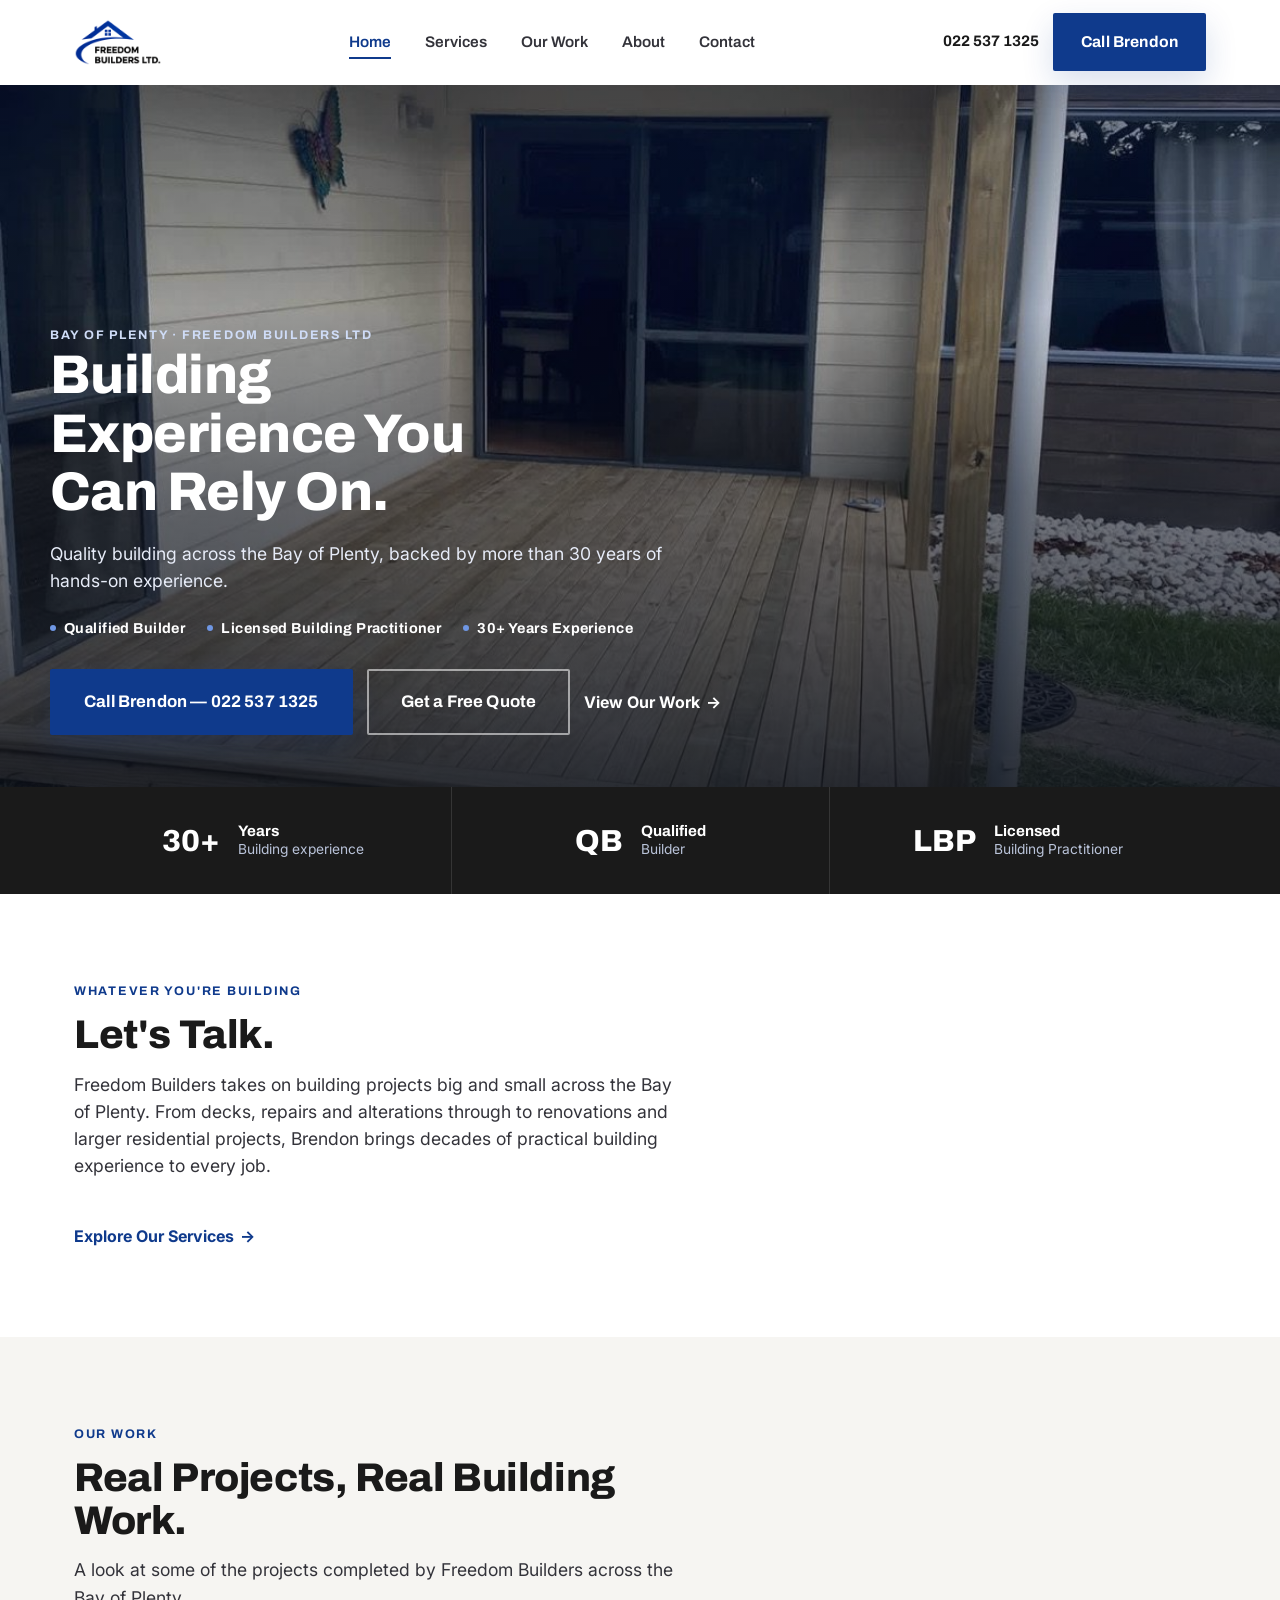
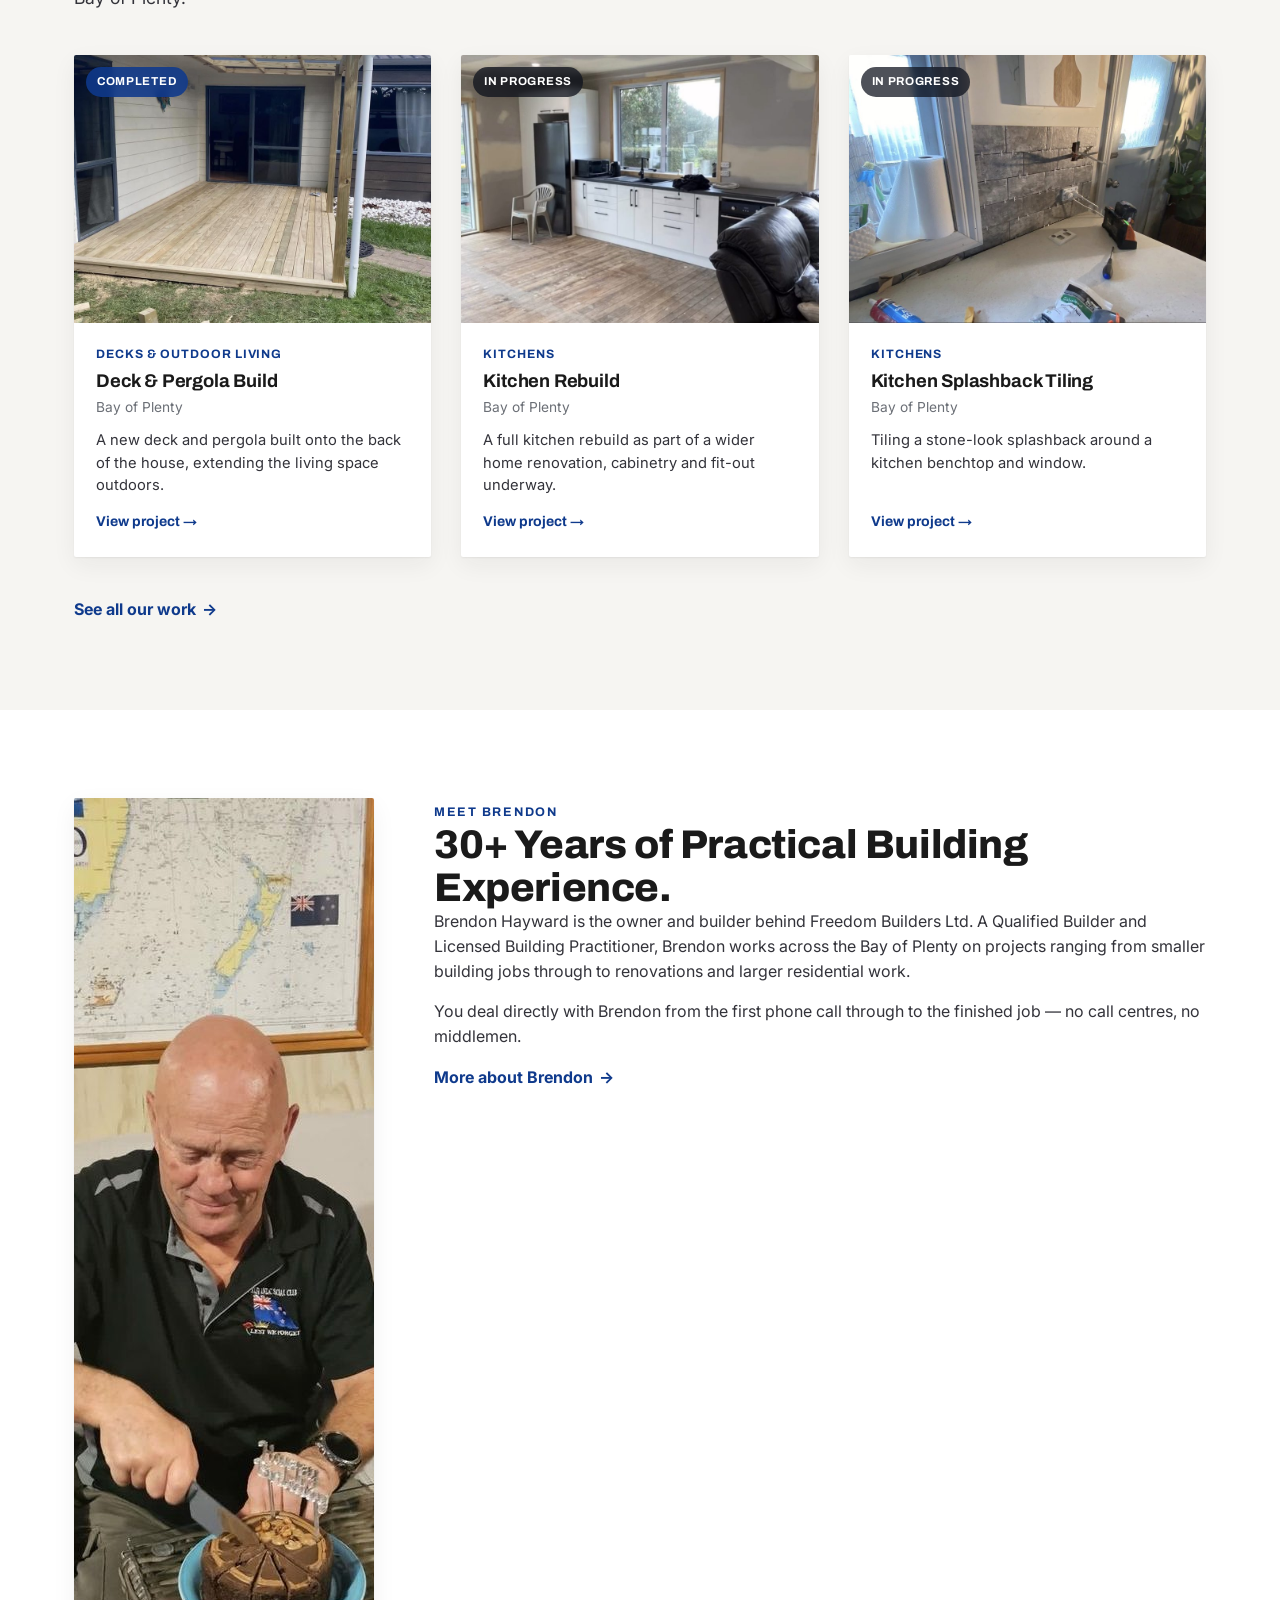
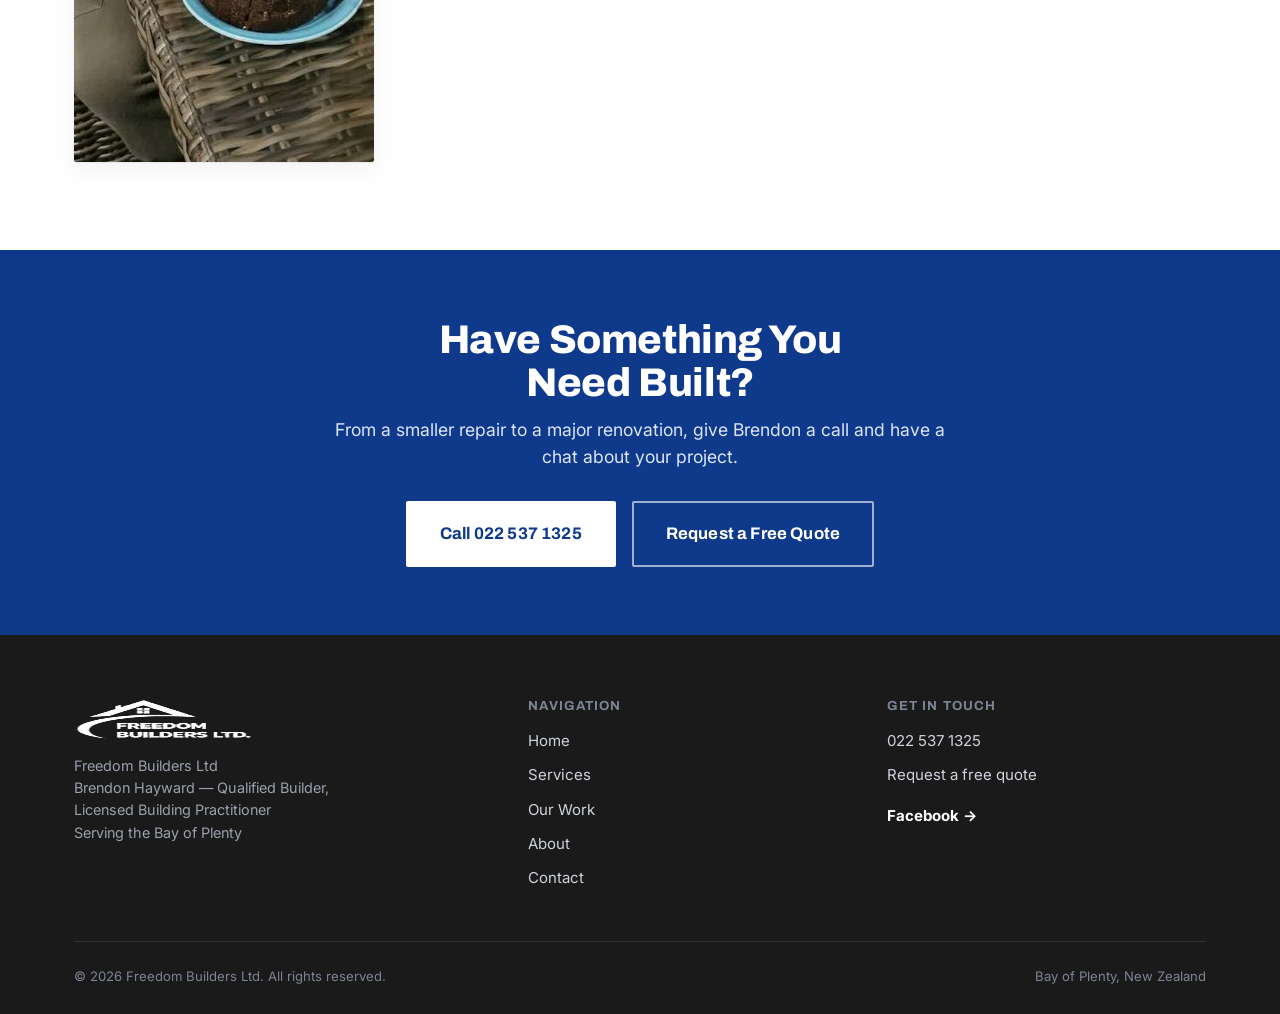
==== index.html @ c98bbc46 "Add files via upload" ====
<!doctype html>
<html lang="en-NZ">
<head>
<meta charset="UTF-8">
<meta name="viewport" content="width=device-width, initial-scale=1">
<title>Freedom Builders Ltd | Builder Bay of Plenty — Brendon Hayward, LBP</title>
<meta name="description" content="Qualified Builder and Licensed Building Practitioner with 30+ years of experience across the Bay of Plenty. Free quotes. Call Brendon on 022 537 1325.">
<link rel="canonical" href="https://freedombuilders.co.nz/">
<meta property="og:title" content="Freedom Builders Ltd | Builder Bay of Plenty — Brendon Hayward, LBP">
<meta property="og:description" content="Qualified Builder and Licensed Building Practitioner with 30+ years of experience across the Bay of Plenty. Free quotes. Call Brendon on 022 537 1325.">
<meta property="og:type" content="website">
<meta property="og:url" content="https://freedombuilders.co.nz/">
<meta property="og:image" content="https://freedombuilders.co.nz/images/projects/deck-completed-card.jpg">
<meta name="twitter:card" content="summary_large_image">
<link rel="icon" type="image/png" href="/images/logo/favicon.png">
<link rel="apple-touch-icon" href="/images/logo/apple-touch-icon.png">
<link rel="preconnect" href="https://fonts.googleapis.com">
<link rel="preconnect" href="https://fonts.gstatic.com" crossorigin>
<link href="https://fonts.googleapis.com/css2?family=Archivo:wght@600;700;800&family=Inter:wght@400;500;600;700&display=swap" rel="stylesheet">
<link rel="stylesheet" href="/css/styles.css">
<script type="application/ld+json">
{
  "@context": "https://schema.org",
  "@type": "GeneralContractor",
  "name": "Freedom Builders Ltd",
  "founder": "Brendon Hayward",
  "telephone": "0225371325",
  "areaServed": "Bay of Plenty, New Zealand",
  "url": "https://freedombuilders.co.nz",
  "sameAs": ["https://www.facebook.com/share/1A9sNbgAdS/?mibextid=wwXIfr"],
  "description": "Qualified Builder and Licensed Building Practitioner with 30+ years of experience, based in the Bay of Plenty, New Zealand."
}
</script>
</head>
<body class="">

  <a class="skip-link" href="#main">Skip to main content</a>
  <header class="site-header">
    <div class="container">
      <a class="brand" href="/" aria-label="Freedom Builders Ltd — home">
        <img src="/images/logo/logo-mark-header.png" alt="Freedom Builders Ltd" width="230" height="60">
      </a>
      <nav class="main-nav" aria-label="Primary navigation"><ul><li><a href="/" aria-current="page">Home</a></li><li><a href="/services/">Services</a></li><li><a href="/our-work/">Our Work</a></li><li><a href="/about/">About</a></li><li><a href="/contact/">Contact</a></li></ul></nav>
      <div class="header-cta">
        <span class="header-phone">022 537 1325</span>
        <a class="btn btn-primary" href="tel:0225371325">Call Brendon</a>
      </div>
      <button class="hamburger" aria-label="Open menu" aria-expanded="false" aria-controls="mobile-nav">
        <span></span><span></span><span></span>
      </button>
    </div>
    <div id="mobile-nav"><nav class="mobile-nav" aria-label="Mobile navigation"><ul><li><a href="/" aria-current="page">Home</a></li><li><a href="/services/">Services</a></li><li><a href="/our-work/">Our Work</a></li><li><a href="/about/">About</a></li><li><a href="/contact/">Contact</a></li></ul><a class="btn btn-primary btn-block" href="/contact/">Get a Free Quote</a></nav></div>
  </header>

<main id="main">

<section class="hero">
  <div class="hero-media">
    <img src="/images/projects/deck-completed-large.jpg" alt="A completed deck and pergola built by Freedom Builders in the Bay of Plenty" width="1179" height="1560">
  </div>
  <div class="container hero-inner">
    <span class="eyebrow on-dark">Bay of Plenty · Freedom Builders Ltd</span>
    <h1>Building Experience You Can Rely On.</h1>
    <p class="lede">Quality building across the Bay of Plenty, backed by more than 30 years of hands-on experience.</p>
    <div class="hero-credentials">
      <span>Qualified Builder</span>
      <span>Licensed Building Practitioner</span>
      <span>30+ Years Experience</span>
    </div>
    <div class="hero-actions">
      <a class="btn btn-primary btn-lg" href="tel:0225371325">Call Brendon — 022 537 1325</a>
      <a class="btn btn-outline on-dark btn-lg" href="/contact/">Get a Free Quote</a>
      <a class="btn-ghost" href="/our-work/">View Our Work</a>
    </div>
  </div>
</section>

<section class="trust-strip">
  <div class="container trust-cards">
    <div class="trust-card"><span class="num">30+</span><span class="label"><strong>Years</strong>Building experience</span></div>
    <div class="trust-card"><span class="num">QB</span><span class="label"><strong>Qualified</strong>Builder</span></div>
    <div class="trust-card"><span class="num">LBP</span><span class="label"><strong>Licensed</strong>Building Practitioner</span></div>
  </div>
</section>

<section class="section">
  <div class="container">
    <div class="section-head reveal">
      <span class="eyebrow">Whatever You're Building</span>
      <h2>Let's Talk.</h2>
      <p class="lede">Freedom Builders takes on building projects big and small across the Bay of Plenty. From decks, repairs and alterations through to renovations and larger residential projects, Brendon brings decades of practical building experience to every job.</p>
    </div>
    <a class="btn-ghost" href="/services/">Explore Our Services</a>
  </div>
</section>

<section class="section section-offwhite">
  <div class="container">
    <div class="section-head reveal">
      <span class="eyebrow">Our Work</span>
      <h2>Real Projects, Real Building Work.</h2>
      <p class="lede">A look at some of the projects completed by Freedom Builders across the Bay of Plenty.</p>
    </div>
    <div class="work-grid">
      <article class="project-card reveal">
              <a class="thumb-wrap" href="/projects/deck-pergola-bay-of-plenty/" aria-label="View Deck & Pergola Build">
                <span class="stage-tag stage-completed">Completed</span>
                <img src="/images/projects/deck-completed-card.jpg" alt="Deck & Pergola Build — Decks & Outdoor Living, Bay of Plenty" loading="lazy" width="900" height="675">
              </a>
              <div class="body">
                <span class="cat">Decks & Outdoor Living</span>
                <h3>Deck & Pergola Build</h3>
                <p class="loc">Bay of Plenty</p>
                <p class="desc">A new deck and pergola built onto the back of the house, extending the living space outdoors.</p>
                <a class="view-link" href="/projects/deck-pergola-bay-of-plenty/">View project →</a>
              </div>
            </article><article class="project-card reveal">
              <a class="thumb-wrap" href="/projects/kitchen-rebuild-bay-of-plenty/" aria-label="View Kitchen Rebuild">
                <span class="stage-tag ">In Progress</span>
                <img src="/images/projects/kitchen-renovation-card.jpg" alt="Kitchen Rebuild — Kitchens, Bay of Plenty" loading="lazy" width="900" height="675">
              </a>
              <div class="body">
                <span class="cat">Kitchens</span>
                <h3>Kitchen Rebuild</h3>
                <p class="loc">Bay of Plenty</p>
                <p class="desc">A full kitchen rebuild as part of a wider home renovation, cabinetry and fit-out underway.</p>
                <a class="view-link" href="/projects/kitchen-rebuild-bay-of-plenty/">View project →</a>
              </div>
            </article><article class="project-card reveal">
              <a class="thumb-wrap" href="/projects/kitchen-splashback-tiling-bay-of-plenty/" aria-label="View Kitchen Splashback Tiling">
                <span class="stage-tag ">In Progress</span>
                <img src="/images/projects/kitchen-backsplash-card.jpg" alt="Kitchen Splashback Tiling — Kitchens, Bay of Plenty" loading="lazy" width="900" height="675">
              </a>
              <div class="body">
                <span class="cat">Kitchens</span>
                <h3>Kitchen Splashback Tiling</h3>
                <p class="loc">Bay of Plenty</p>
                <p class="desc">Tiling a stone-look splashback around a kitchen benchtop and window.</p>
                <a class="view-link" href="/projects/kitchen-splashback-tiling-bay-of-plenty/">View project →</a>
              </div>
            </article>
    </div>
    <div class="section-foot">
      <a class="btn-ghost" href="/our-work/">See all our work</a>
    </div>
  </div>
</section>

<section class="section">
  <div class="container about-hero-grid">
    <div class="about-photo reveal">
      <img src="/images/brendon/brendon-card.jpg" alt="Brendon Hayward, owner and builder at Freedom Builders Ltd" width="900" height="964">
    </div>
    <div class="about-copy reveal">
      <span class="eyebrow">Meet Brendon</span>
      <h2>30+ Years of Practical Building Experience.</h2>
      <p>Brendon Hayward is the owner and builder behind Freedom Builders Ltd. A Qualified Builder and Licensed Building Practitioner, Brendon works across the Bay of Plenty on projects ranging from smaller building jobs through to renovations and larger residential work.</p>
      <p>You deal directly with Brendon from the first phone call through to the finished job — no call centres, no middlemen.</p>
      <a class="btn-ghost" href="/about/">More about Brendon</a>
    </div>
  </div>
</section>

<section class="cta-band">
  <div class="container">
    <h2>Have Something You Need Built?</h2>
    <p class="lede">From a smaller repair to a major renovation, give Brendon a call and have a chat about your project.</p>
    <div class="actions">
      <a class="btn btn-primary btn-lg" href="tel:0225371325">Call 022 537 1325</a>
      <a class="btn btn-outline btn-lg" href="/contact/">Request a Free Quote</a>
    </div>
  </div>
</section>

</main>

  <footer class="site-footer">
    <div class="container">
      <div class="footer-grid">
        <div class="footer-brand">
          <img src="/images/logo/logo-mark-header.png" alt="Freedom Builders Ltd" width="180" height="47">
          <p>Freedom Builders Ltd<br>Brendon Hayward — Qualified Builder, Licensed Building Practitioner<br>Serving the Bay of Plenty</p>
        </div>
        <div class="footer-col">
          <h4>Navigation</h4>
          <ul>
            <li><a href="/">Home</a></li>
            <li><a href="/services/">Services</a></li>
            <li><a href="/our-work/">Our Work</a></li>
            <li><a href="/about/">About</a></li>
            <li><a href="/contact/">Contact</a></li>
          </ul>
        </div>
        <div class="footer-col">
          <h4>Get In Touch</h4>
          <ul>
            <li><a href="tel:0225371325">022 537 1325</a></li>
            <li><a href="/contact/">Request a free quote</a></li>
            <li><a class="footer-social" href="https://www.facebook.com/share/1A9sNbgAdS/?mibextid=wwXIfr" target="_blank" rel="noopener">Facebook →</a></li>
          </ul>
        </div>
      </div>
      <div class="footer-bottom">
        <span>&copy; <span id="year">2026</span> Freedom Builders Ltd. All rights reserved.</span>
        <span>Bay of Plenty, New Zealand</span>
      </div>
    </div>
  </footer>


  <div class="mobile-bar">
    <a class="call" href="tel:0225371325">📞 Call Brendon</a>
    <a class="quote" href="/contact/">Free Quote</a>
  </div>


  <div class="lightbox" role="dialog" aria-modal="true" aria-label="Project photo viewer">
    <button class="lightbox-close" aria-label="Close">&times;</button>
    <button class="lightbox-prev" aria-label="Previous photo">&#8249;</button>
    <img src="" alt="">
    <button class="lightbox-next" aria-label="Next photo">&#8250;</button>
    <p class="lightbox-caption"></p>
  </div>

<script src="/js/main.js" defer></script>
</body>
</html>
---- css/styles.css ----
/* ==========================================================================
   Freedom Builders Ltd — stylesheet
   Palette derived from the supplied logo mark.
   ========================================================================== */

:root {
  --blue: #0f3a8c;
  --blue-dark: #0a2a68;
  --blue-light: #e8edf9;
  --charcoal: #1a1a1a;
  --charcoal-soft: #33333a;
  --white: #ffffff;
  --offwhite: #f6f5f2;
  --line: #e3e1db;
  --muted: #6b6f76;

  --font-display: "Archivo", "Helvetica Neue", Arial, sans-serif;
  --font-body: "Inter", "Helvetica Neue", Arial, sans-serif;

  --container: 1180px;
  --radius: 2px;
  --shadow-card: 0 1px 2px rgba(26,26,26,0.06), 0 8px 24px rgba(26,26,26,0.06);
  --shadow-lift: 0 12px 32px rgba(15,58,140,0.16);

  --nav-h: 84px;
  --nav-h-scrolled: 64px;
}

@media (prefers-reduced-motion: reduce) {
  *, *::before, *::after {
    animation-duration: 0.001ms !important;
    animation-iteration-count: 1 !important;
    transition-duration: 0.001ms !important;
    scroll-behavior: auto !important;
  }
}

* { box-sizing: border-box; }
html { scroll-behavior: smooth; }

body {
  margin: 0;
  font-family: var(--font-body);
  color: var(--charcoal);
  background: var(--white);
  line-height: 1.55;
  -webkit-font-smoothing: antialiased;
  padding-bottom: 62px; /* space for mobile sticky bar */
}
@media (min-width: 861px) { body { padding-bottom: 0; } }

img { max-width: 100%; display: block; }
a { color: inherit; text-decoration: none; }
ul { list-style: none; margin: 0; padding: 0; }
h1, h2, h3, h4 { font-family: var(--font-display); margin: 0; line-height: 1.08; letter-spacing: -0.01em; }
p { margin: 0; }
button { font-family: inherit; cursor: pointer; }

.container { max-width: var(--container); margin: 0 auto; padding: 0 24px; }

:focus-visible {
  outline: 3px solid var(--blue);
  outline-offset: 2px;
}

.skip-link {
  position: absolute; left: -999px; top: 0;
  background: var(--blue); color: #fff; padding: 12px 20px; z-index: 200;
}
.skip-link:focus { left: 12px; top: 12px; }

/* ---------- type scale ---------- */
.eyebrow {
  font-family: var(--font-display);
  font-weight: 700;
  font-size: 0.78rem;
  letter-spacing: 0.14em;
  text-transform: uppercase;
  color: var(--blue);
}
.eyebrow.on-dark { color: #a9c0ee; }

h1, .h1 { font-weight: 800; font-size: clamp(2.1rem, 5.2vw, 3.4rem); }
h2, .h2 { font-weight: 800; font-size: clamp(1.7rem, 3.6vw, 2.5rem); }
h3, .h3 { font-weight: 700; font-size: clamp(1.15rem, 2vw, 1.4rem); }

.lede { font-size: 1.1rem; color: var(--charcoal-soft); max-width: 56ch; }
.muted { color: var(--muted); }

/* ---------- buttons ---------- */
.btn {
  display: inline-flex;
  align-items: center;
  justify-content: center;
  gap: 10px;
  font-family: var(--font-display);
  font-weight: 700;
  font-size: 0.98rem;
  letter-spacing: 0.01em;
  padding: 15px 26px;
  border-radius: var(--radius);
  border: 2px solid transparent;
  transition: transform 0.15s ease, box-shadow 0.15s ease, background 0.15s ease, color 0.15s ease;
  white-space: nowrap;
}
.btn:hover { transform: translateY(-1px); }
.btn-primary { background: var(--blue); color: #fff; box-shadow: var(--shadow-lift); }
.btn-primary:hover { background: var(--blue-dark); }
.btn-outline { background: transparent; border-color: var(--charcoal); color: var(--charcoal); }
.btn-outline:hover { border-color: var(--blue); color: var(--blue); }
.btn-outline.on-dark { border-color: rgba(255,255,255,0.55); color: #fff; }
.btn-outline.on-dark:hover { border-color: #fff; }
.btn-ghost { background: transparent; color: var(--blue); padding: 8px 0; font-weight: 700; }
.btn-ghost::after { content: "→"; margin-left: 6px; transition: transform 0.15s ease; display: inline-block; }
.btn-ghost:hover::after { transform: translateX(4px); }
.btn-lg { padding: 18px 32px; font-size: 1.05rem; }
.btn-block { width: 100%; }

/* ---------- header ---------- */
.site-header {
  position: sticky; top: 0; z-index: 100;
  background: rgba(255,255,255,0.96);
  backdrop-filter: saturate(180%) blur(8px);
  border-bottom: 1px solid transparent;
  transition: box-shadow 0.2s ease, border-color 0.2s ease;
}
.site-header.is-scrolled {
  box-shadow: 0 2px 16px rgba(0,0,0,0.06);
  border-bottom-color: var(--line);
}
.site-header .container {
  display: flex; align-items: center; justify-content: space-between;
  height: var(--nav-h);
  transition: height 0.2s ease;
}
.site-header.is-scrolled .container { height: var(--nav-h-scrolled); }

.brand { display: flex; align-items: center; }
.brand img { height: 46px; width: auto; transition: height 0.2s ease; }
.site-header.is-scrolled .brand img { height: 38px; }

.main-nav { display: none; }
.main-nav ul { display: flex; gap: 34px; align-items: center; }
.main-nav a {
  font-family: var(--font-display); font-weight: 600; font-size: 0.96rem;
  color: var(--charcoal-soft); position: relative; padding: 6px 0;
}
.main-nav a:hover { color: var(--blue); }
.main-nav a[aria-current="page"] { color: var(--blue); }
.main-nav a[aria-current="page"]::after {
  content: ""; position: absolute; left: 0; right: 0; bottom: -3px; height: 2px; background: var(--blue);
}
.header-cta { display: none; align-items: center; gap: 14px; }
.header-phone { font-family: var(--font-display); font-weight: 700; color: var(--charcoal); font-size: 0.95rem; }

.hamburger {
  display: flex; flex-direction: column; justify-content: center; gap: 5px;
  width: 44px; height: 44px; border: none; background: none; padding: 0;
}
.hamburger span { display: block; width: 24px; height: 2.5px; background: var(--charcoal); margin: 0 auto; transition: transform 0.2s ease, opacity 0.2s ease; }
.hamburger[aria-expanded="true"] span:nth-child(1) { transform: translateY(7.5px) rotate(45deg); }
.hamburger[aria-expanded="true"] span:nth-child(2) { opacity: 0; }
.hamburger[aria-expanded="true"] span:nth-child(3) { transform: translateY(-7.5px) rotate(-45deg); }

.mobile-nav {
  display: none;
  position: fixed; inset: var(--nav-h-scrolled) 0 0 0; z-index: 99;
  background: #fff; padding: 8px 24px 32px;
  overflow-y: auto;
}
.mobile-nav.is-open { display: block; }
.mobile-nav ul { display: flex; flex-direction: column; }
.mobile-nav a {
  display: block; padding: 16px 4px; font-family: var(--font-display);
  font-weight: 700; font-size: 1.2rem; border-bottom: 1px solid var(--line); color: var(--charcoal);
}
.mobile-nav a[aria-current="page"] { color: var(--blue); }
.mobile-nav .btn { margin-top: 20px; }

@media (min-width: 861px) {
  .main-nav { display: block; }
  .header-cta { display: flex; }
  .hamburger, .mobile-nav { display: none !important; }
}

@media (max-width: 860px) {
  /* keep header a constant height on mobile so the full-screen menu always
     lines up flush under it, whether or not the page has been scrolled */
  .site-header .container { height: var(--nav-h-scrolled) !important; }
  .brand img { height: 38px !important; }
}

/* ---------- mobile sticky contact bar ---------- */
.mobile-bar {
  position: fixed; left: 0; right: 0; bottom: 0; z-index: 90;
  display: grid; grid-template-columns: 1fr 1fr;
  border-top: 1px solid var(--line);
  box-shadow: 0 -4px 18px rgba(0,0,0,0.08);
}
.mobile-bar a {
  display: flex; align-items: center; justify-content: center; gap: 8px;
  padding: 15px 10px; font-family: var(--font-display); font-weight: 700; font-size: 0.95rem;
}
.mobile-bar .call { background: var(--blue); color: #fff; }
.mobile-bar .quote { background: var(--charcoal); color: #fff; }
@media (min-width: 861px) { .mobile-bar { display: none; } }

/* ---------- hero ---------- */
.hero {
  position: relative; color: #fff;
  min-height: 78vh;
  display: flex; align-items: flex-end;
  overflow: hidden;
}
.hero-media { position: absolute; inset: 0; z-index: 0; }
.hero-media img { width: 100%; height: 100%; object-fit: cover; object-position: 68% 45%; }
.hero-media::after {
  content: ""; position: absolute; inset: 0;
  background: linear-gradient(0deg, rgba(10,15,25,0.86) 0%, rgba(10,15,25,0.55) 42%, rgba(10,15,25,0.18) 68%, rgba(10,15,25,0.35) 100%);
}
.hero-inner { position: relative; z-index: 1; padding: 64px 0 52px; width: 100%; }
.hero .eyebrow { color: #cfdcf7; margin-bottom: 14px; }
.hero h1 { max-width: 15ch; }
.hero .lede { color: #e7ecf8; margin: 18px 0 8px; }
.hero-credentials { display: flex; flex-wrap: wrap; gap: 10px 22px; margin: 22px 0 30px; font-family: var(--font-display); font-weight: 700; font-size: 0.9rem; letter-spacing: 0.03em; }
.hero-credentials span { display: flex; align-items: center; gap: 8px; }
.hero-credentials span::before { content: ""; width: 6px; height: 6px; background: #6f97e4; border-radius: 50%; }
.hero-actions { display: flex; flex-wrap: wrap; gap: 14px; align-items: center; }
.hero-actions .btn-ghost { color: #fff; }
.hero-actions .btn-ghost::after { color: #fff; }

.page-hero {
  position: relative; color: #fff; padding: 168px 0 64px; overflow: hidden;
}
.page-hero-media { position: absolute; inset: 0; z-index: 0; }
.page-hero-media img { width: 100%; height: 100%; object-fit: cover; }
.page-hero-media::after { content: ""; position: absolute; inset: 0; background: linear-gradient(100deg, rgba(8,12,22,0.92) 10%, rgba(10,20,40,0.62) 100%); }
.page-hero .container { position: relative; z-index: 1; }
.page-hero h1 { max-width: 20ch; }
.page-hero .lede { color: #e3e9f7; margin-top: 16px; }
.page-hero.no-media { background: var(--charcoal); }

/* ---------- trust strip (signature element: the licence card) ---------- */
.trust-strip { background: var(--charcoal); padding: 0; }
.trust-cards { display: grid; grid-template-columns: 1fr; }
@media (min-width: 701px) { .trust-cards { grid-template-columns: repeat(3, 1fr); } }
.trust-card {
  padding: 30px 24px; border-top: 1px solid rgba(255,255,255,0.1); color: #fff;
  display: flex; align-items: center; gap: 18px;
}
@media (min-width: 701px) {
  .trust-card { border-top: none; border-left: 1px solid rgba(255,255,255,0.12); justify-content: center; text-align: left; }
  .trust-card:first-child { border-left: none; }
}
.trust-card .num { font-family: var(--font-display); font-weight: 800; font-size: 1.9rem; color: #fff; white-space: nowrap; }
.trust-card .label { font-size: 0.86rem; color: #b9c3d9; line-height: 1.3; }
.trust-card .label strong { display: block; color: #fff; font-family: var(--font-display); font-weight: 700; font-size: 0.95rem; }

/* ---------- sections ---------- */
.section { padding: 88px 0; }
.section-tight { padding: 56px 0; }
.section-offwhite { background: var(--offwhite); }
.section-charcoal { background: var(--charcoal); color: #fff; }
.section-charcoal .muted { color: #a7acb8; }
.section-head { max-width: 640px; margin-bottom: 44px; }
.section-head .eyebrow { margin-bottom: 12px; display: block; }
.section-head h2 { margin-bottom: 14px; }
.section-foot { margin-top: 40px; }

/* ---------- services ---------- */
.services-grid { display: grid; grid-template-columns: 1fr; gap: 1px; background: var(--line); border: 1px solid var(--line); }
@media (min-width: 641px) { .services-grid { grid-template-columns: repeat(2, 1fr); } }
@media (min-width: 981px) { .services-grid { grid-template-columns: repeat(4, 1fr); } }
.service-card { background: #fff; padding: 30px 26px; transition: background 0.15s ease; }
.service-card:hover { background: var(--blue-light); }
.service-card .num { font-family: var(--font-display); font-weight: 800; color: var(--blue); font-size: 0.85rem; letter-spacing: 0.06em; }
.service-card h3 { margin: 14px 0 10px; }
.service-card p { color: var(--muted); font-size: 0.95rem; }

/* ---------- why grid ---------- */
.why-grid { display: grid; grid-template-columns: 1fr; gap: 36px; }
@media (min-width: 701px) { .why-grid { grid-template-columns: repeat(2, 1fr); gap: 44px 40px; } }
.why-item { display: flex; gap: 18px; }
.why-item .mark { flex: none; width: 46px; height: 46px; border-radius: 50%; background: var(--blue-light); color: var(--blue); display: flex; align-items: center; justify-content: center; font-family: var(--font-display); font-weight: 800; }
.why-item h3 { margin-bottom: 6px; }
.why-item p { color: var(--muted); font-size: 0.95rem; }

/* ---------- process steps ---------- */
.steps { display: grid; grid-template-columns: 1fr; gap: 0; counter-reset: step; }
@media (min-width: 861px) { .steps { grid-template-columns: repeat(5, 1fr); } }
.step { padding: 26px 22px 26px 0; border-top: 1px solid var(--line); position: relative; }
@media (min-width: 861px) { .step { border-top: none; border-left: 1px solid var(--line); padding: 4px 20px 0; } .step:first-child { border-left: none; } }
.step .step-num { font-family: var(--font-display); font-weight: 800; color: var(--blue); font-size: 1rem; letter-spacing: 0.04em; }
.step h3 { margin: 10px 0 8px; font-size: 1.05rem; }
.step p { color: var(--muted); font-size: 0.92rem; }

/* ---------- work / gallery ---------- */
.filters { display: flex; flex-wrap: wrap; gap: 10px; margin-bottom: 36px; }
.filter-btn {
  font-family: var(--font-display); font-weight: 700; font-size: 0.86rem;
  padding: 10px 18px; border: 1px solid var(--line); background: #fff; color: var(--charcoal-soft);
  border-radius: 999px; transition: all 0.15s ease;
}
.filter-btn:hover { border-color: var(--blue); color: var(--blue); }
.filter-btn.is-active { background: var(--charcoal); border-color: var(--charcoal); color: #fff; }

.work-grid { display: grid; grid-template-columns: 1fr; gap: 28px; }
@media (min-width: 641px) { .work-grid { grid-template-columns: repeat(2, 1fr); gap: 30px; } }
@media (min-width: 1021px) { .work-grid { grid-template-columns: repeat(3, 1fr); } }

.project-card { background: #fff; box-shadow: var(--shadow-card); border-radius: var(--radius); overflow: hidden; display: flex; flex-direction: column; }
.project-card .thumb-wrap { position: relative; aspect-ratio: 4/3; overflow: hidden; background: #ddd; }
.project-card .thumb-wrap img { width: 100%; height: 100%; object-fit: cover; transition: transform 0.4s ease; }
.project-card:hover .thumb-wrap img { transform: scale(1.05); }
.stage-tag {
  position: absolute; top: 12px; left: 12px; z-index: 2;
  font-family: var(--font-display); font-weight: 700; font-size: 0.72rem; letter-spacing: 0.06em; text-transform: uppercase;
  padding: 6px 11px; border-radius: 999px; color: #fff; background: rgba(10,15,25,0.72); backdrop-filter: blur(3px);
}
.stage-tag.stage-completed { background: rgba(15,58,140,0.88); }
.project-card .body { padding: 22px 22px 24px; flex: 1; display: flex; flex-direction: column; }
.project-card .cat { font-family: var(--font-display); font-weight: 700; font-size: 0.76rem; letter-spacing: 0.08em; text-transform: uppercase; color: var(--blue); }
.project-card h3 { margin: 8px 0 6px; font-size: 1.15rem; }
.project-card .loc { color: var(--muted); font-size: 0.86rem; margin-bottom: 10px; }
.project-card p.desc { color: var(--charcoal-soft); font-size: 0.92rem; flex: 1; }
.project-card .view-link { margin-top: 14px; font-family: var(--font-display); font-weight: 700; font-size: 0.88rem; color: var(--blue); }

.empty-state { text-align: center; padding: 60px 20px; color: var(--muted); }

/* ---------- lightbox ---------- */
.lightbox { position: fixed; inset: 0; z-index: 300; background: rgba(10,10,10,0.94); display: none; align-items: center; justify-content: center; padding: 20px; }
.lightbox.is-open { display: flex; }
.lightbox img { max-width: min(1100px, 92vw); max-height: 82vh; object-fit: contain; border-radius: 2px; }
.lightbox-caption { position: absolute; bottom: 26px; left: 0; right: 0; text-align: center; color: #d8dce6; font-size: 0.88rem; }
.lightbox-close, .lightbox-prev, .lightbox-next {
  position: absolute; background: rgba(255,255,255,0.08); border: none; color: #fff;
  width: 48px; height: 48px; border-radius: 50%; display: flex; align-items: center; justify-content: center; font-size: 1.3rem;
}
.lightbox-close { top: 22px; right: 22px; }
.lightbox-prev { left: 14px; top: 50%; transform: translateY(-50%); }
.lightbox-next { right: 14px; top: 50%; transform: translateY(-50%); }
@media (min-width: 701px) { .lightbox-prev { left: 26px; } .lightbox-next { right: 26px; } }

/* ---------- about ---------- */
.about-hero-grid { display: grid; grid-template-columns: 1fr; gap: 44px; align-items: start; }
@media (min-width: 861px) { .about-hero-grid { grid-template-columns: 300px 1fr; gap: 60px; } }
.about-photo { border-radius: var(--radius); overflow: hidden; box-shadow: var(--shadow-card); max-width: 300px; }
.about-photo img { aspect-ratio: 4/5; object-fit: cover; }
.about-copy p { margin-bottom: 16px; color: var(--charcoal-soft); }
.about-copy p:last-child { margin-bottom: 0; }

.credential-row { display: flex; flex-wrap: wrap; gap: 12px; margin-top: 26px; }
.credential-pill {
  display: flex; align-items: center; gap: 8px;
  font-family: var(--font-display); font-weight: 700; font-size: 0.85rem;
  padding: 10px 16px; border: 1px solid var(--line); border-radius: 999px; color: var(--charcoal-soft);
}
.credential-pill::before { content: ""; width: 7px; height: 7px; border-radius: 50%; background: var(--blue); }

/* ---------- CTA band ---------- */
.cta-band { background: var(--blue); color: #fff; padding: 68px 0; text-align: center; }
.cta-band h2 { max-width: 20ch; margin: 0 auto 12px; }
.cta-band .lede { color: #dde6f9; margin: 0 auto 30px; }
.cta-band .actions { display: flex; flex-wrap: wrap; justify-content: center; gap: 16px; }
.cta-band .btn-primary { background: #fff; color: var(--blue); box-shadow: none; }
.cta-band .btn-primary:hover { background: #eef2fb; }
.cta-band .btn-outline { border-color: rgba(255,255,255,0.6); color: #fff; }
.cta-band .btn-outline:hover { border-color: #fff; }

/* ---------- contact page ---------- */
.contact-grid { display: grid; grid-template-columns: 1fr; gap: 48px; }
@media (min-width: 941px) { .contact-grid { grid-template-columns: 0.85fr 1.15fr; gap: 64px; } }
.contact-card { background: var(--offwhite); padding: 34px; border-radius: var(--radius); }
.contact-card h3 { margin-bottom: 18px; }
.contact-line { display: flex; align-items: flex-start; gap: 14px; padding: 14px 0; border-top: 1px solid var(--line); }
.contact-line:first-of-type { border-top: none; }
.contact-line .ico { flex: none; width: 22px; text-align: center; color: var(--blue); font-weight: 700; }
.contact-line a { font-weight: 700; }
.contact-line a:hover { color: var(--blue); }
.contact-card .btn { margin-top: 22px; }

/* ---------- form ---------- */
.form-grid { display: grid; grid-template-columns: 1fr; gap: 18px; }
@media (min-width: 561px) { .form-grid.two { grid-template-columns: 1fr 1fr; } }
.field { display: flex; flex-direction: column; gap: 7px; }
.field label { font-family: var(--font-display); font-weight: 700; font-size: 0.88rem; }
.field .opt { color: var(--muted); font-weight: 500; }
.field input, .field select, .field textarea {
  font-family: var(--font-body); font-size: 1rem; padding: 13px 14px;
  border: 1.5px solid var(--line); border-radius: var(--radius); background: #fff; color: var(--charcoal);
  width: 100%;
}
.field input:focus, .field select:focus, .field textarea:focus { border-color: var(--blue); }
.field textarea { resize: vertical; min-height: 120px; }
.field-file {
  border: 1.5px dashed var(--line); border-radius: var(--radius); padding: 20px; text-align: center; color: var(--muted); font-size: 0.9rem;
}
.field-file input { margin-top: 10px; }
.form-note { font-size: 0.85rem; color: var(--muted); margin-top: 4px; }
.form-success { display: none; background: var(--blue-light); border: 1px solid #c6d6f4; border-radius: var(--radius); padding: 22px; }
.form-success.is-visible { display: block; }
.form-success h3 { margin-bottom: 6px; }

/* ---------- footer ---------- */
.site-footer { background: var(--charcoal); color: #cfd3dc; padding: 64px 0 28px; }
.footer-grid { display: grid; grid-template-columns: 1fr; gap: 40px; margin-bottom: 40px; }
@media (min-width: 761px) { .footer-grid { grid-template-columns: 1.3fr 1fr 1fr; gap: 40px; } }
.footer-brand img { height: 40px; margin-bottom: 16px; filter: brightness(0) invert(1); }
.footer-brand p { font-size: 0.9rem; color: #9aa0ac; max-width: 32ch; margin-top: 12px; }
.footer-col h4 { font-family: var(--font-display); font-size: 0.82rem; letter-spacing: 0.08em; text-transform: uppercase; color: #7d8494; margin-bottom: 16px; }
.footer-col li { margin-bottom: 11px; font-size: 0.94rem; }
.footer-col a:hover { color: #fff; }
.footer-social { display: inline-flex; align-items: center; gap: 8px; margin-top: 6px; color: #fff; font-weight: 700; }
.footer-bottom { border-top: 1px solid rgba(255,255,255,0.1); padding-top: 24px; display: flex; flex-wrap: wrap; gap: 10px 20px; justify-content: space-between; font-size: 0.82rem; color: #7d8494; }

/* ---------- misc ---------- */
.reveal { opacity: 0; transform: translateY(16px); transition: opacity 0.6s ease, transform 0.6s ease; }
.reveal.is-visible { opacity: 1; transform: none; }

.badge-inline {
  display: inline-flex; align-items: center; gap: 8px; font-family: var(--font-display);
  font-weight: 700; font-size: 0.82rem; color: var(--blue);
}

.divider { height: 1px; background: var(--line); border: none; margin: 0; }

.sr-only {
  position: absolute; width: 1px; height: 1px; padding: 0; margin: -1px; overflow: hidden;
  clip: rect(0,0,0,0); white-space: nowrap; border: 0;
}
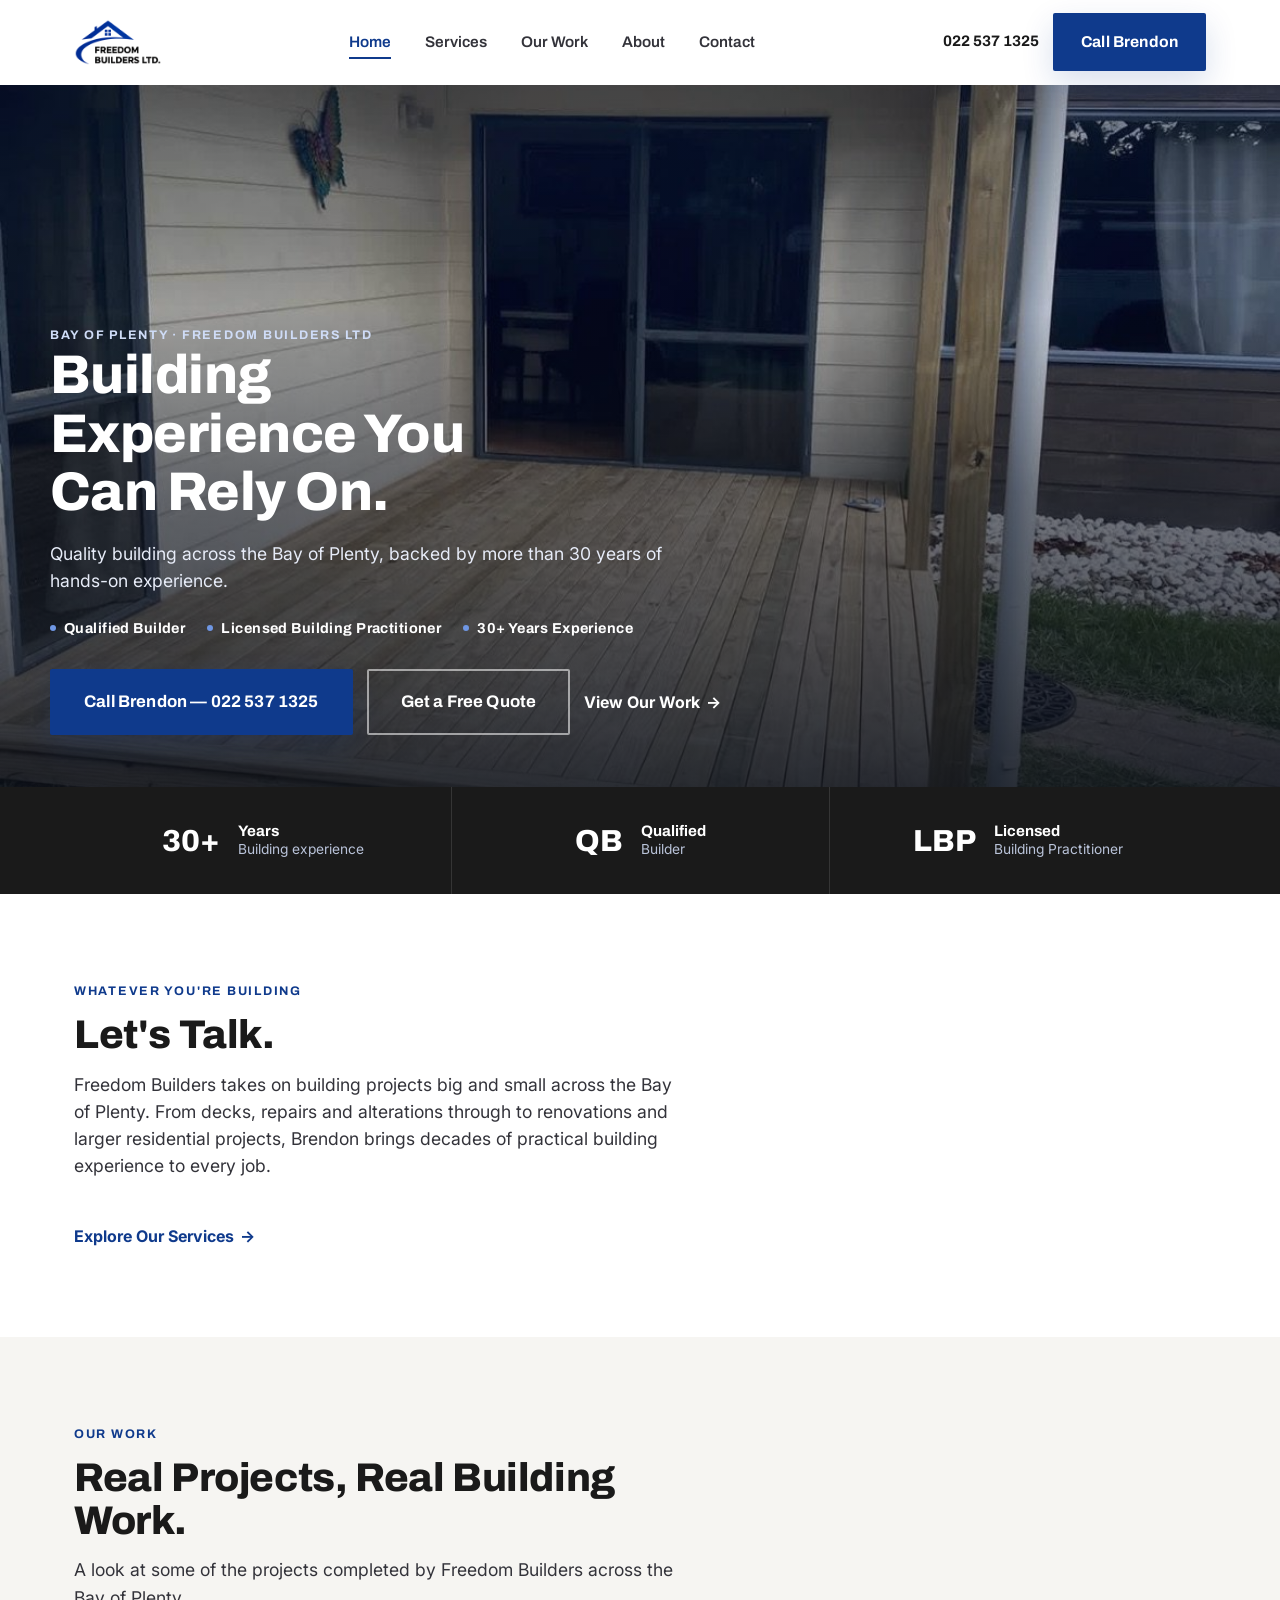
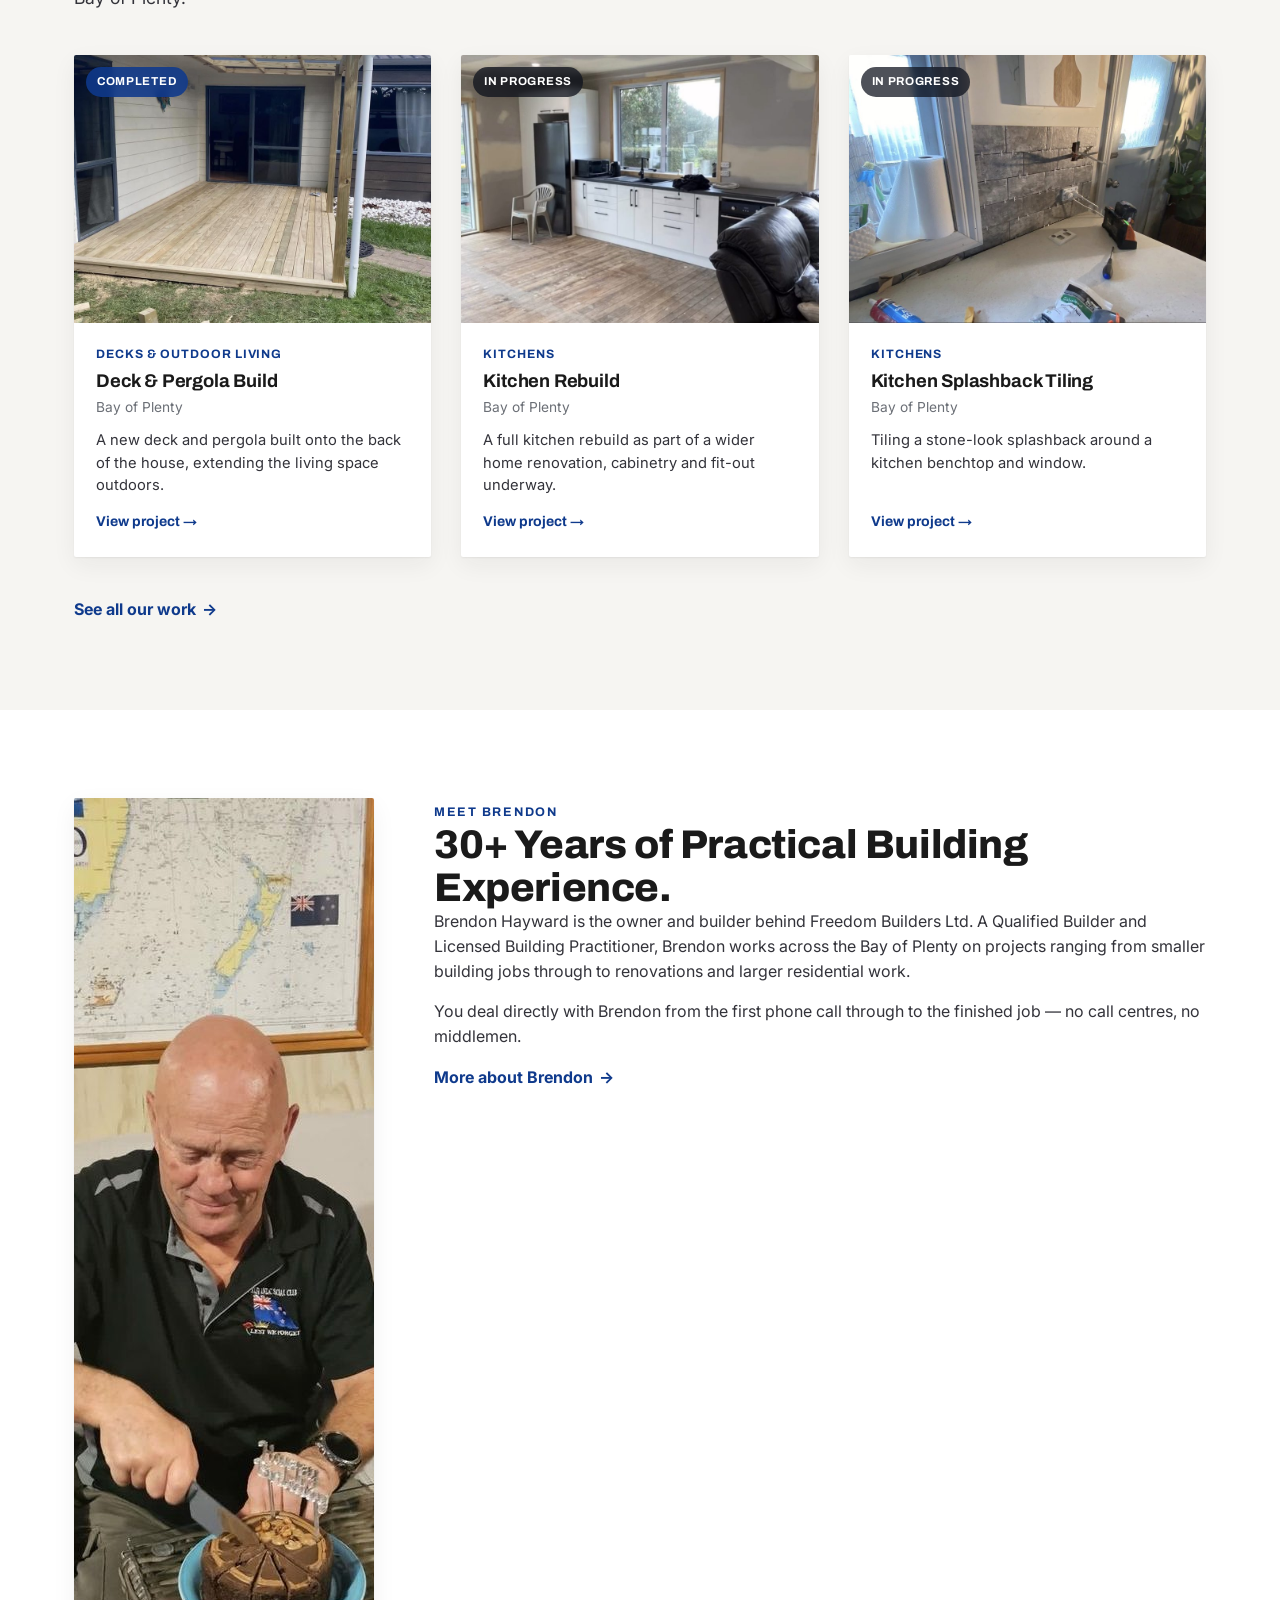
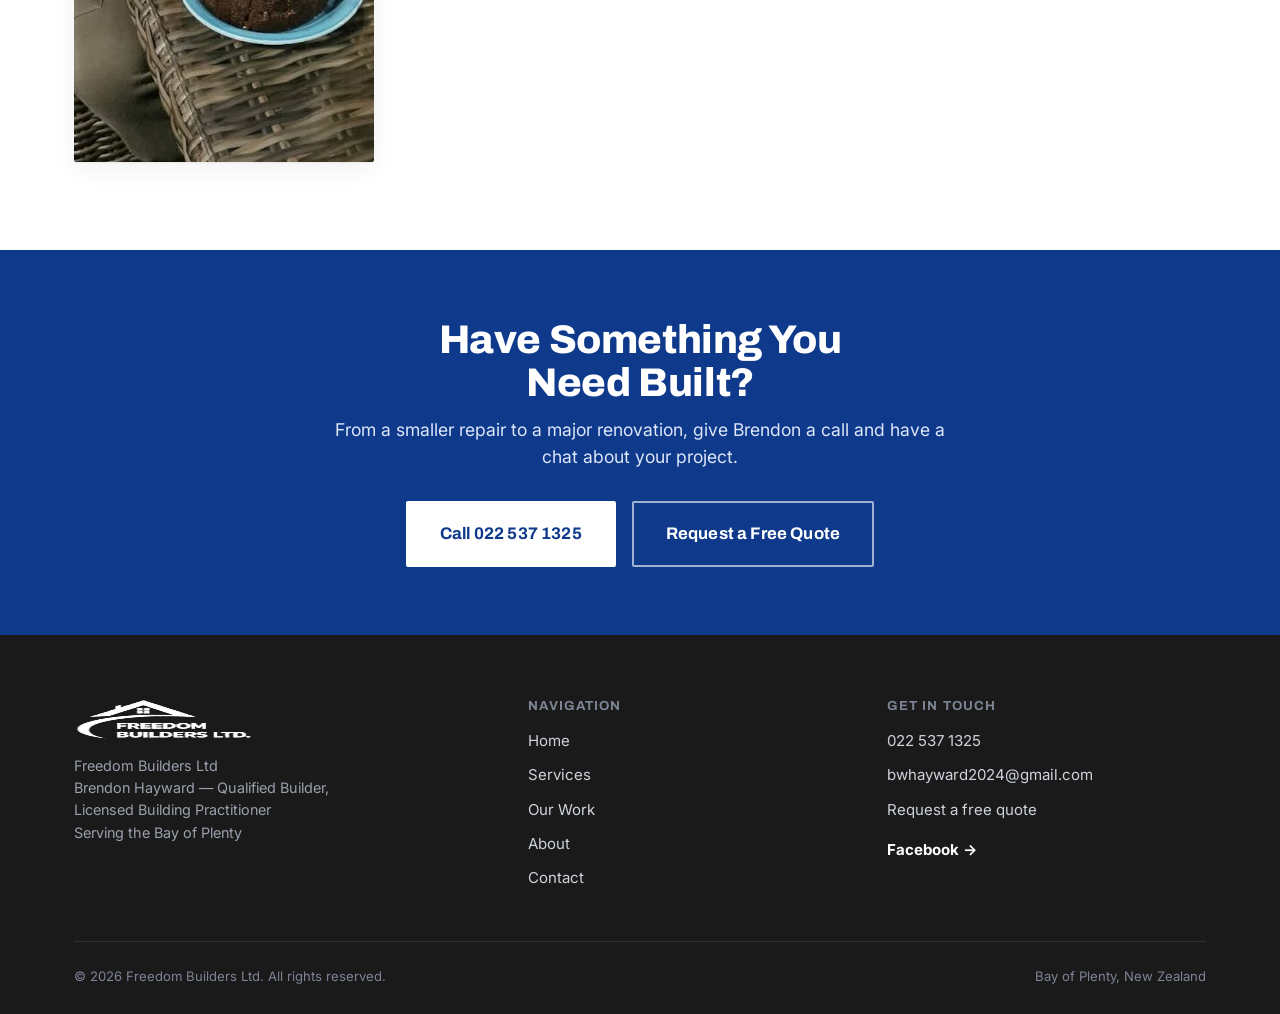
==== commit 8c7dbdd2: "Add files via upload" ====
--- a/index.html
+++ b/index.html
@@ -195,6 +195,7 @@
           <h4>Get In Touch</h4>
           <ul>
             <li><a href="tel:0225371325">022 537 1325</a></li>
+            <li><a href="mailto:bwhayward2024@gmail.com">bwhayward2024@gmail.com</a></li>
             <li><a href="/contact/">Request a free quote</a></li>
             <li><a class="footer-social" href="https://www.facebook.com/share/1A9sNbgAdS/?mibextid=wwXIfr" target="_blank" rel="noopener">Facebook →</a></li>
           </ul>
